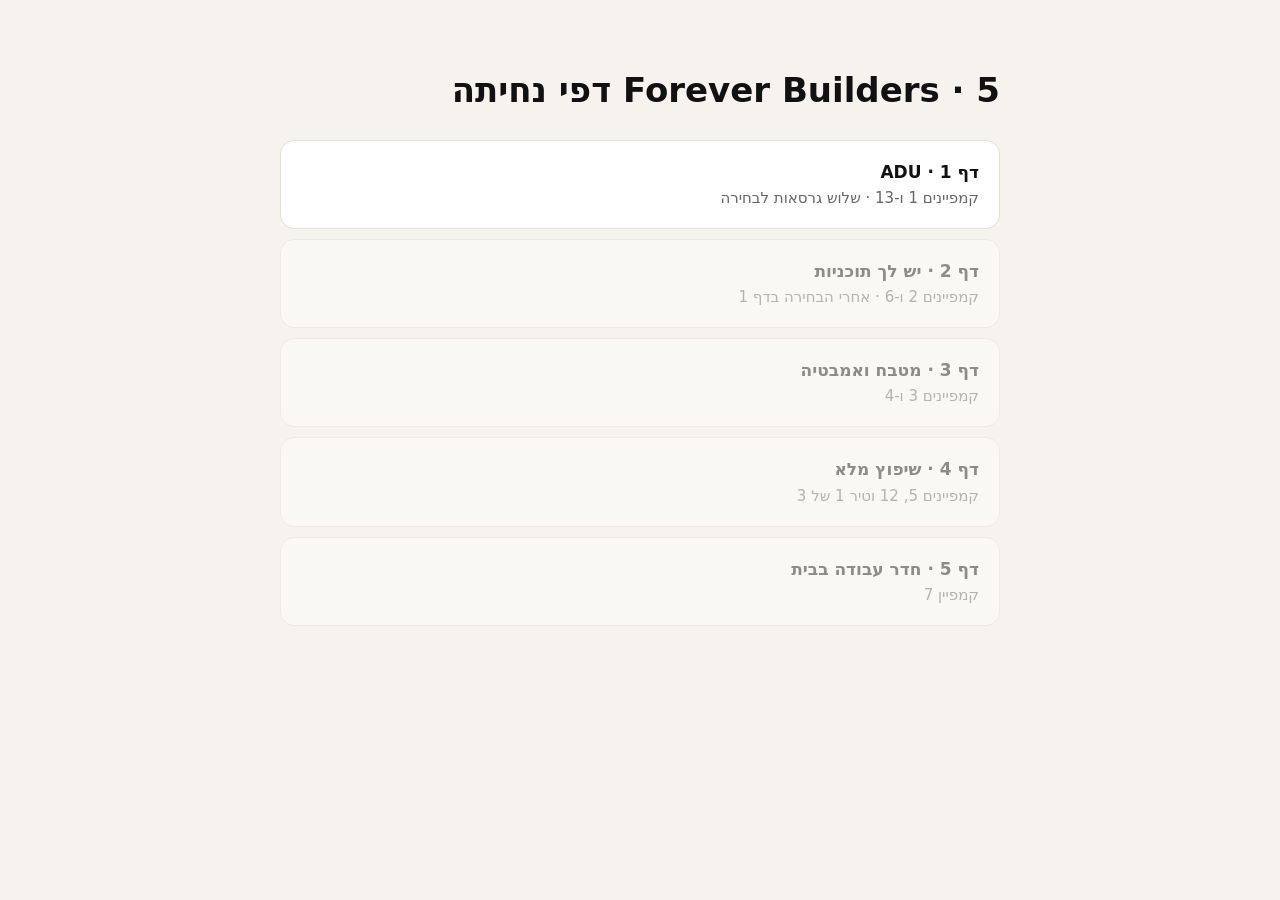
==== index.html @ 4a66f63c "Forever Builders landing pages: page 1 (ADU), three options for review Co-Authored-By: Claude Opus 5" ====
<!doctype html><html lang="he" dir="rtl"><head><meta charset="utf-8"><meta name="viewport" content="width=device-width,initial-scale=1"><meta name="robots" content="noindex,nofollow"><title>Forever Builders · דפי נחיתה</title>
<style>body{margin:0;font:17px/1.6 system-ui,sans-serif;background:#f6f3ee;color:#111}.w{max-width:720px;margin:0 auto;padding:40px 16px}a{display:block;background:#fff;border:1px solid #e6dfd2;border-radius:14px;padding:18px 20px;margin:10px 0;color:#111;text-decoration:none;font-weight:600}a span{display:block;font-weight:400;color:#666;font-size:15px}.off{opacity:.45;pointer-events:none}</style></head>
<body><div class="w"><h1>Forever Builders · 5 דפי נחיתה</h1>
<a href="1-adu/">דף 1 · ADU<span>קמפיינים 1 ו-13 · שלוש גרסאות לבחירה</span></a>
<a class="off">דף 2 · יש לך תוכניות<span>קמפיינים 2 ו-6 · אחרי הבחירה בדף 1</span></a>
<a class="off">דף 3 · מטבח ואמבטיה<span>קמפיינים 3 ו-4</span></a>
<a class="off">דף 4 · שיפוץ מלא<span>קמפיינים 5, 12 וטיר 1 של 3</span></a>
<a class="off">דף 5 · חדר עבודה בבית<span>קמפיין 7</span></a>
</div></body></html>
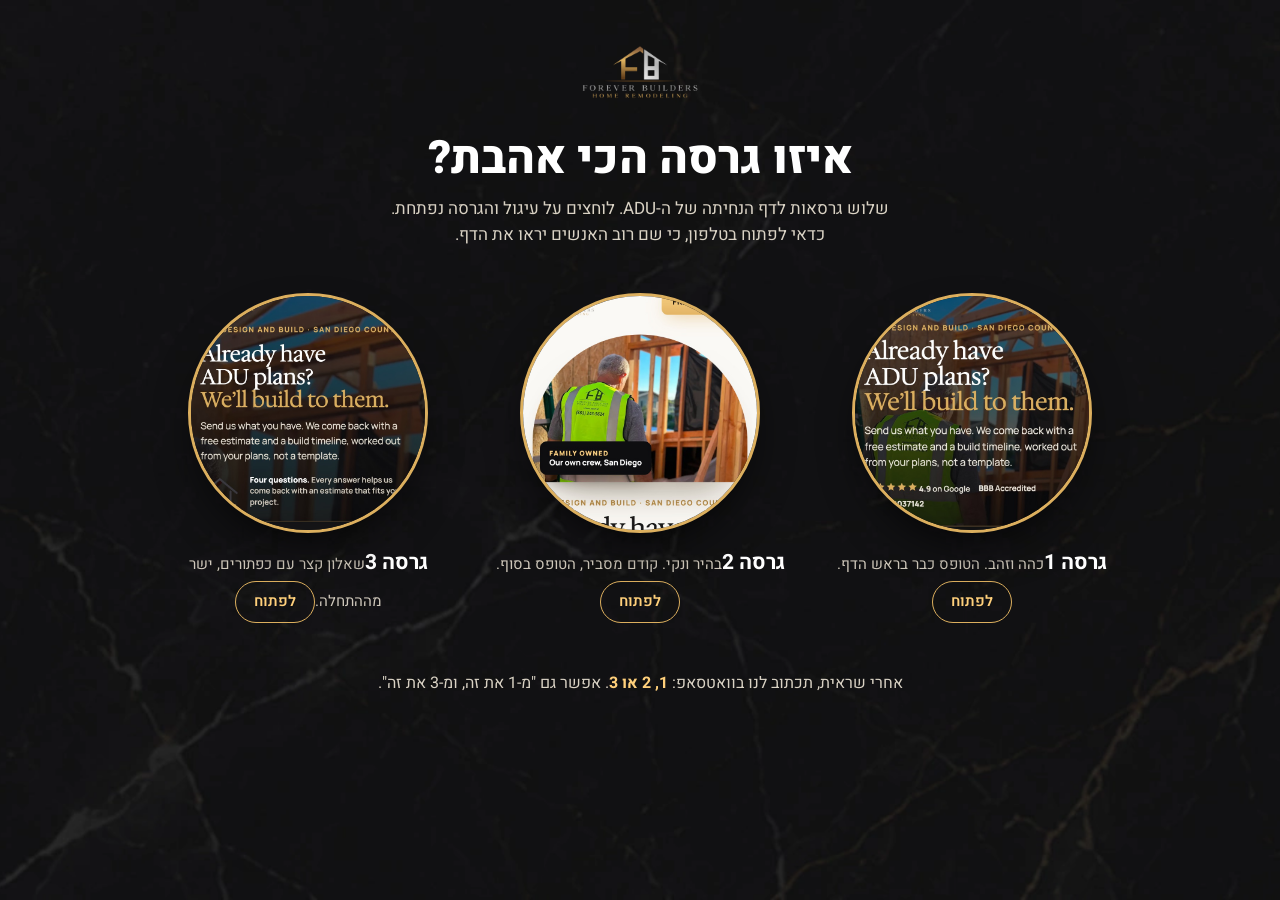
==== commit 1bd45cf2: "Chooser page with three circles; drop the review count; back pill on versions Co-Authored-By: Claude" ====
--- a/index.html
+++ b/index.html
@@ -1,9 +1 @@
-<!doctype html><html lang="he" dir="rtl"><head><meta charset="utf-8"><meta name="viewport" content="width=device-width,initial-scale=1"><meta name="robots" content="noindex,nofollow"><title>Forever Builders · דפי נחיתה</title>
-<style>body{margin:0;font:17px/1.6 system-ui,sans-serif;background:#f6f3ee;color:#111}.w{max-width:720px;margin:0 auto;padding:40px 16px}a{display:block;background:#fff;border:1px solid #e6dfd2;border-radius:14px;padding:18px 20px;margin:10px 0;color:#111;text-decoration:none;font-weight:600}a span{display:block;font-weight:400;color:#666;font-size:15px}.off{opacity:.45;pointer-events:none}</style></head>
-<body><div class="w"><h1>Forever Builders · 5 דפי נחיתה</h1>
-<a href="1-adu/">דף 1 · ADU<span>קמפיינים 1 ו-13 · שלוש גרסאות לבחירה</span></a>
-<a class="off">דף 2 · יש לך תוכניות<span>קמפיינים 2 ו-6 · אחרי הבחירה בדף 1</span></a>
-<a class="off">דף 3 · מטבח ואמבטיה<span>קמפיינים 3 ו-4</span></a>
-<a class="off">דף 4 · שיפוץ מלא<span>קמפיינים 5, 12 וטיר 1 של 3</span></a>
-<a class="off">דף 5 · חדר עבודה בבית<span>קמפיין 7</span></a>
-</div></body></html>
+<!doctype html><html lang="he"><head><meta charset="utf-8"><meta name="robots" content="noindex,nofollow"><meta http-equiv="refresh" content="0;url=1-adu/"><title>Forever Builders</title></head><body><a href="1-adu/">1-adu</a></body></html>
